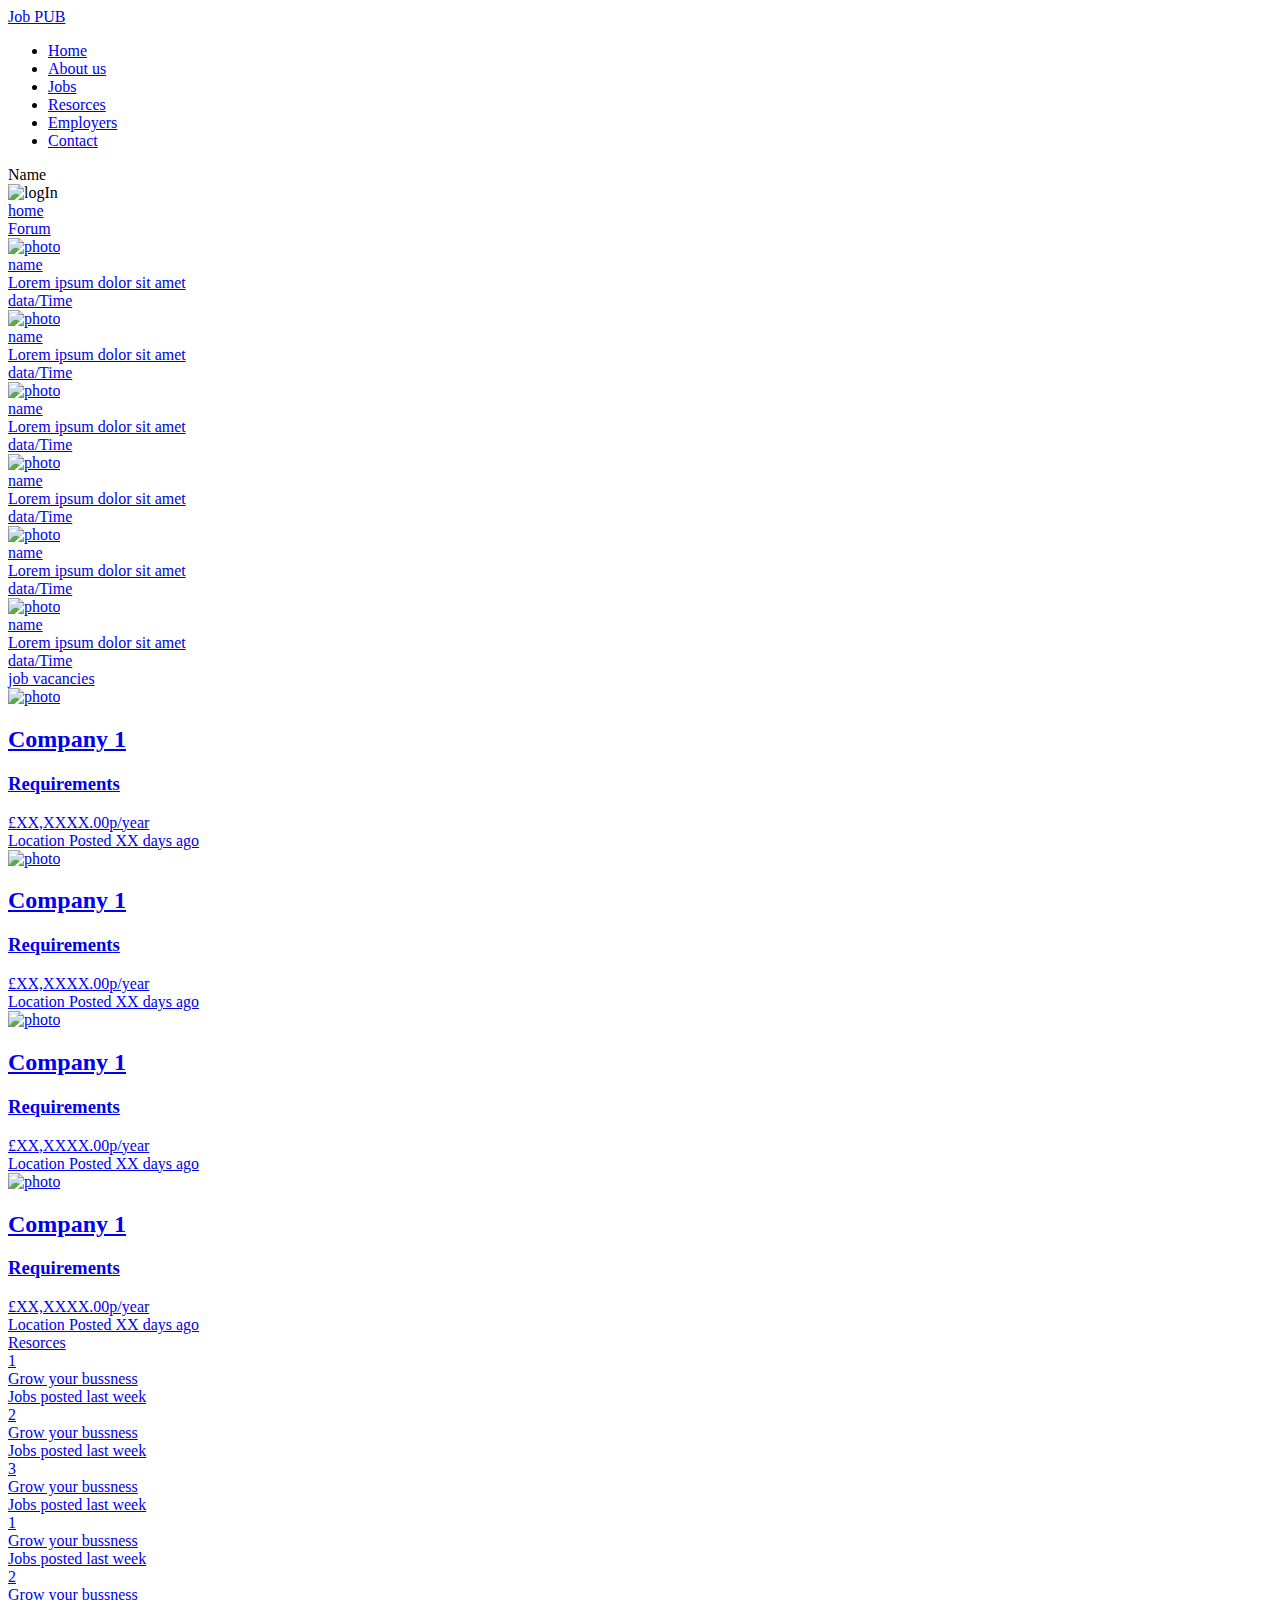
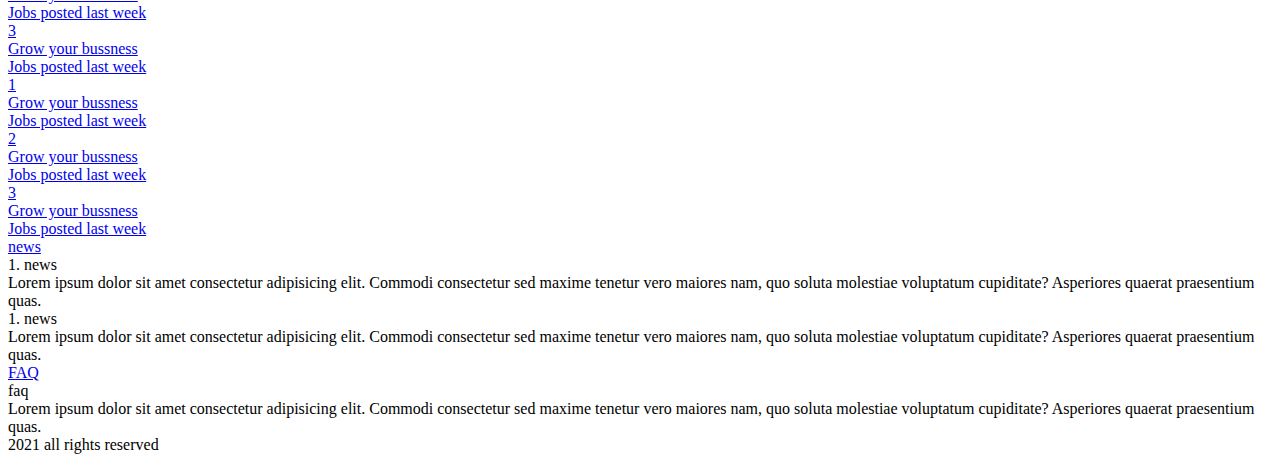
==== index.html @ c9547631 "index changed" ====
<!DOCTYPE html>
<html lang="ru">

<head>
	<title>Job PUB</title>
	<meta charset="UTF-8">
	<meta name="format-detection" content="telephone=no">
	<!-- <style>body{opacity: 0;}</style> -->
	<link rel="stylesheet" href="css/style.min.css?_v=20220115170000">
	<link rel="shortcut icon" href="img/main/navigation/icons/icon-09.svg">
	<!-- <meta name="robots" content="noindex, nofollow"> -->
	<meta name="viewport" content="width=device-width, initial-scale=1.0">
	<link href="https://fonts.googleapis.com/css?family=Roboto:300,300italic,regular,500,700,900&_v=20220115170000" rel="stylesheet" />
</head>

<body>
	<div class="wrapper">
		<header class="header">
			<div class="header__container">
				<div class="header__content">
					<a href="#" class="header__logo logo-header">
						<div class="logo-header__text">Job PUB</div>
					</a>
					<div class="icon-menu">
						<span></span>
					</div>
					<ul class="header__nav nav-header-links">
						<li class="nav-header-links__item"> <a href="index.html">Home</a> </li>
						<li class="nav-header-links__item"> <a href="#">About us</a> </li>
						<li class="nav-header-links__item"> <a href="job-vacances.html">Jobs</a> </li>
						<li class="nav-header-links__item"> <a href="resorces.html">Resorces</a> </li>
						<li class="nav-header-links__item"> <a href="employers.html">Employers</a> </li>
						<li class="nav-header-links__item"> <a href="#">Contact</a> </li>
					</ul>
					<a class="header__login login-header">
						<div class="login-header__label">Name</div>
						<div class="login-header__img"> <img src="img/header/icon/login.svg" alt="logIn"></div>
					</a>
				</div>
			</div>

		</header>
		<div class="linksNav">
			<div class="linksNav__container">
				<div class="header__link-view">
					<a href="index.html">home</a>
				</div>
			</div>
		</div>
		<main class="page">
			<div class="main">
				<div class="main__container">
					<div class="main__content content-main">

						<div class="content-main__body body-main-content">
							<div class="body-main-content__forum">
								<div class="body-forum">
									<div class="body-forum__header page-header">
										<a class="page-header__title" href="forum.html">Forum</a>
									</div>
									<div class="body-forum__content content-forum">
										<a href="#" class="content-forum__item">
											<div class="content-forum__img -ibg"><picture><source srcset="https://picsum.photos/200/300?random=5"type="image/webp"><img class="" src="https://picsum.photos/200/300?random=5" alt="photo"></picture>
											</div>
											<div class="content-forum__text text-forum-content">
												<div class="text-forum-content__title">name</div>
												<div class="text-forum-content__message">Lorem ipsum dolor sit amet </div>
												<div class="text-forum-content__date">data/Time</div>
											</div>
										</a>
										<a href="#" class="content-forum__item">
											<div class="content-forum__img -ibg"><picture><source srcset="https://picsum.photos/200/300?random=6"type="image/webp"><img class="" src="https://picsum.photos/200/300?random=6" alt="photo"></picture>
											</div>
											<div class="content-forum__text text-forum-content">
												<div class="text-forum-content__title">name</div>
												<div class="text-forum-content__message">Lorem ipsum dolor sit amet </div>
												<div class="text-forum-content__date">data/Time</div>
											</div>
										</a>
										<a href="#" class="content-forum__item">
											<div class="content-forum__img -ibg"><picture><source srcset="https://picsum.photos/200/300?random=7"type="image/webp"><img class="" src="https://picsum.photos/200/300?random=7" alt="photo"></picture>
											</div>
											<div class="content-forum__text text-forum-content">
												<div class="text-forum-content__title">name</div>
												<div class="text-forum-content__message">Lorem ipsum dolor sit amet </div>
												<div class="text-forum-content__date">data/Time</div>
											</div>
										</a>
										<a href="#" class="content-forum__item">
											<div class="content-forum__img -ibg"><picture><source srcset="https://picsum.photos/200/300?random=8"type="image/webp"><img class="" src="https://picsum.photos/200/300?random=8" alt="photo"></picture>
											</div>
											<div class="content-forum__text text-forum-content">
												<div class="text-forum-content__title">name</div>
												<div class="text-forum-content__message">Lorem ipsum dolor sit amet </div>
												<div class="text-forum-content__date">data/Time</div>
											</div>
										</a>
										<a href="#" class="content-forum__item">
											<div class="content-forum__img -ibg"><picture><source srcset="https://picsum.photos/200/300?random=9"type="image/webp"><img class="" src="https://picsum.photos/200/300?random=9" alt="photo"></picture>
											</div>
											<div class="content-forum__text text-forum-content">
												<div class="text-forum-content__title">name</div>
												<div class="text-forum-content__message">Lorem ipsum dolor sit amet </div>
												<div class="text-forum-content__date">data/Time</div>
											</div>
										</a>
										<a href="#" class="content-forum__item">
											<div class="content-forum__img -ibg"><picture><source srcset="https://picsum.photos/200/300?random=10"type="image/webp"><img class="" src="https://picsum.photos/200/300?random=10" alt="photo"></picture>
											</div>
											<div class="content-forum__text text-forum-content">
												<div class="text-forum-content__title">name</div>
												<div class="text-forum-content__message">Lorem ipsum dolor sit amet </div>
												<div class="text-forum-content__date">data/Time</div>
											</div>
										</a>
									</div>
								</div>
							</div>
							<div class="body-main-content__job-vacancies">
								<div class="body-vacancies__header page-header">
									<a class="page-header__title" href="job-vacances.html">job vacancies</a>
								</div>
								<div class="body-vacancies__body">
									<a href="#" class="vacancies-item">
										<div class="vacancies-item__content">
											<div class="vacancies-item__img -ibg ">
												<picture><source srcset="https://picsum.photos/200/300?random=3"type="image/webp"><img src="https://picsum.photos/200/300?random=3" alt="photo"></picture>
											</div>
											<div class="vacancies-item__text text-vacancies">
												<h2 class="text-vacancies__title">Company 1</h2>
												<h3 class="text-vacancies__subtitle">Requirements</h3>
												<div class="text-vacancies__sallary sallary-item"><span class="sallary-item__currency">£</span><span class="sallary-item__value">XX,XXXX.00</span><span class="sallary-item__term">p/year</span></div>
												<div class="text-vacancies__statistic statistic-item"><span class="statistic-item__location">Location</span> <span class="statistic-item__dateOfPosted">Posted XX days ago</span>
												</div>
											</div>
										</div>
									</a>
									<a href="#" class="vacancies-item">
										<div class="vacancies-item__content">
											<div class="vacancies-item__img -ibg">
												<picture><source srcset="https://picsum.photos/200/300?random=4"type="image/webp"><img src="https://picsum.photos/200/300?random=4" alt="photo"></picture>
											</div>
											<div class="vacancies-item__text text-vacancies">
												<h2 class="text-vacancies__title">Company 1</h2>
												<h3 class="text-vacancies__subtitle">Requirements</h3>
												<div class="text-vacancies__sallary sallary-item"><span class="sallary-item__currency">£</span><span class="sallary-item__value">XX,XXXX.00</span><span class="sallary-item__term">p/year</span></div>
												<div class="text-vacancies__statistic statistic-item"><span class="statistic-item__location">Location</span> <span class="statistic-item__dateOfPosted">Posted XX days ago</span></div>
											</div>
										</div>
									</a>
									<a href="#" class="vacancies-item">
										<div class="vacancies-item__content">
											<div class="vacancies-item__img -ibg">
												<picture><source srcset="https://picsum.photos/200/300?random=2"type="image/webp"><img src="https://picsum.photos/200/300?random=2" alt="photo"></picture>
											</div>
											<div class="vacancies-item__text text-vacancies">
												<h2 class="text-vacancies__title">Company 1</h2>
												<h3 class="text-vacancies__subtitle">Requirements</h3>
												<div class="text-vacancies__sallary sallary-item"><span class="sallary-item__currency">£</span><span class="sallary-item__value">XX,XXXX.00</span><span class="sallary-item__term">p/year</span></div>
												<div class="text-vacancies__statistic statistic-item"><span class="statistic-item__location">Location</span> <span class="statistic-item__dateOfPosted">Posted XX days ago</span></div>
											</div>
										</div>
									</a>
									<a href="#" class="vacancies-item">
										<div class="vacancies-item__content">
											<div class="vacancies-item__img -ibg">
												<picture><source srcset="https://picsum.photos/200/300?random=1"type="image/webp"><img src="https://picsum.photos/200/300?random=1" alt="photo"></picture>
											</div>
											<div class="vacancies-item__text text-vacancies">
												<h2 class="text-vacancies__title">Company 1</h2>
												<h3 class="text-vacancies__subtitle">Requirements</h3>
												<div class="text-vacancies__sallary sallary-item"><span class="sallary-item__currency">£</span><span class="sallary-item__value">XX,XXXX.00</span><span class="sallary-item__term">p/year</span></div>
												<div class="text-vacancies__statistic statistic-item"><span class="statistic-item__location">Location</span> <span class="statistic-item__dateOfPosted">Posted XX days ago</span></div>
											</div>
										</div>
									</a>
								</div>
							</div>
							<div class="body-main-content__resorces body-resorces">
								<div class="body-resorces__header page-header">
									<a class="page-header__title" href="resorces.html">Resorces</a>
								</div>
								<div class="body-resorces__items">
									<div class="body-resorces__item">
										<a href="#" class="item-resorces">
											<div class="item-resorces__top">1</div>
											<div class="item-resorces__middle">Grow your bussness</div>
											<div class="item-resorces__bottom">Jobs posted last week</div>
										</a>
									</div>
									<div class="body-resorces__item">
										<a href="#" class="item-resorces">
											<div class="item-resorces__top">2</div>
											<div class="item-resorces__middle">Grow your bussness</div>
											<div class="item-resorces__bottom">Jobs posted last week</div>
										</a>
									</div>
									<div class="body-resorces__item">
										<a href="#" class="item-resorces">
											<div class="item-resorces__top">3</div>
											<div class="item-resorces__middle">Grow your bussness</div>
											<div class="item-resorces__bottom">Jobs posted last week</div>
										</a>
									</div>
									<div class="body-resorces__item">
										<a href="#" class="item-resorces">
											<div class="item-resorces__top">1</div>
											<div class="item-resorces__middle">Grow your bussness</div>
											<div class="item-resorces__bottom">Jobs posted last week</div>
										</a>
									</div>
									<div class="body-resorces__item">
										<a href="#" class="item-resorces">
											<div class="item-resorces__top">2</div>
											<div class="item-resorces__middle">Grow your bussness</div>
											<div class="item-resorces__bottom">Jobs posted last week</div>
										</a>
									</div>
									<div class="body-resorces__item">
										<a href="#" class="item-resorces">
											<div class="item-resorces__top">3</div>
											<div class="item-resorces__middle">Grow your bussness</div>
											<div class="item-resorces__bottom">Jobs posted last week</div>
										</a>
									</div>
									<div class="body-resorces__item">
										<a href="#" class="item-resorces">
											<div class="item-resorces__top">1</div>
											<div class="item-resorces__middle">Grow your bussness</div>
											<div class="item-resorces__bottom">Jobs posted last week</div>
										</a>
									</div>
									<div class="body-resorces__item">
										<a href="#" class="item-resorces">
											<div class="item-resorces__top">2</div>
											<div class="item-resorces__middle">Grow your bussness</div>
											<div class="item-resorces__bottom">Jobs posted last week</div>
										</a>
									</div>
									<div class="body-resorces__item">
										<a href="#" class="item-resorces">
											<div class="item-resorces__top">3</div>
											<div class="item-resorces__middle">Grow your bussness</div>
											<div class="item-resorces__bottom">Jobs posted last week</div>
										</a>
									</div>
								</div>
							</div>
							<div class="body-main-content__news">
								<div class="news-body">
									<div class="news-body__header page-header">
										<a class="page-header__title" href="news.html">news</a>
									</div>
									<div class="news-body__items items-news">
										<div class="items-news__item item-news">
											<div class="item-news__title">1. news</div>
											<div class="item-news__text">Lorem ipsum dolor sit amet consectetur adipisicing elit. Commodi consectetur sed maxime tenetur vero maiores nam, quo soluta molestiae voluptatum cupiditate? Asperiores quaerat praesentium quas.</div>
										</div>
										<div class="items-news__item item-news">
											<div class="item-news__title">1. news</div>
											<div class="item-news__text">Lorem ipsum dolor sit amet consectetur adipisicing elit. Commodi consectetur sed maxime tenetur vero maiores nam, quo soluta molestiae voluptatum cupiditate? Asperiores quaerat praesentium quas.</div>
										</div>
									</div>
								</div>
							</div>
							<div class="body-main-content__faq">
								<div class="faq-body">
									<div class="faq-body__header page-header">
										<a class="faq-body__title page-header__title" href="faq.html">FAQ</a>
									</div>
									<div class="faq-body__items items-faq">
										<div class="items-faq__item item-faq">
											<div class="item-faq__title">faq</div>
											<div class="item-faq__text">Lorem ipsum dolor sit amet consectetur adipisicing elit. Commodi consectetur sed maxime tenetur vero maiores nam, quo soluta molestiae voluptatum cupiditate? Asperiores quaerat praesentium quas.</div>
										</div>
									</div>
								</div>
							</div>
						</div>
					</div>
				</div>
			</div>


		</main>
		<footer class="footer">
			<div class="footer__text">2021 all rights reserved</div>
			<div class="footer__container">
			</div>
		</footer>
	</div>
	<!-- 
<div id="popup" aria-hidden="true" class="popup">
	<div class="popup__wrapper">
		<div class="popup__content">
			<button data-close type="button" class="popup__close">Закрыть</button>
			<div class="popup__text">
			</div>
		</div>
	</div>
</div>
 -->

	<script src="js/app.min.js?_v=20220115170000"></script>
</body>

</html>
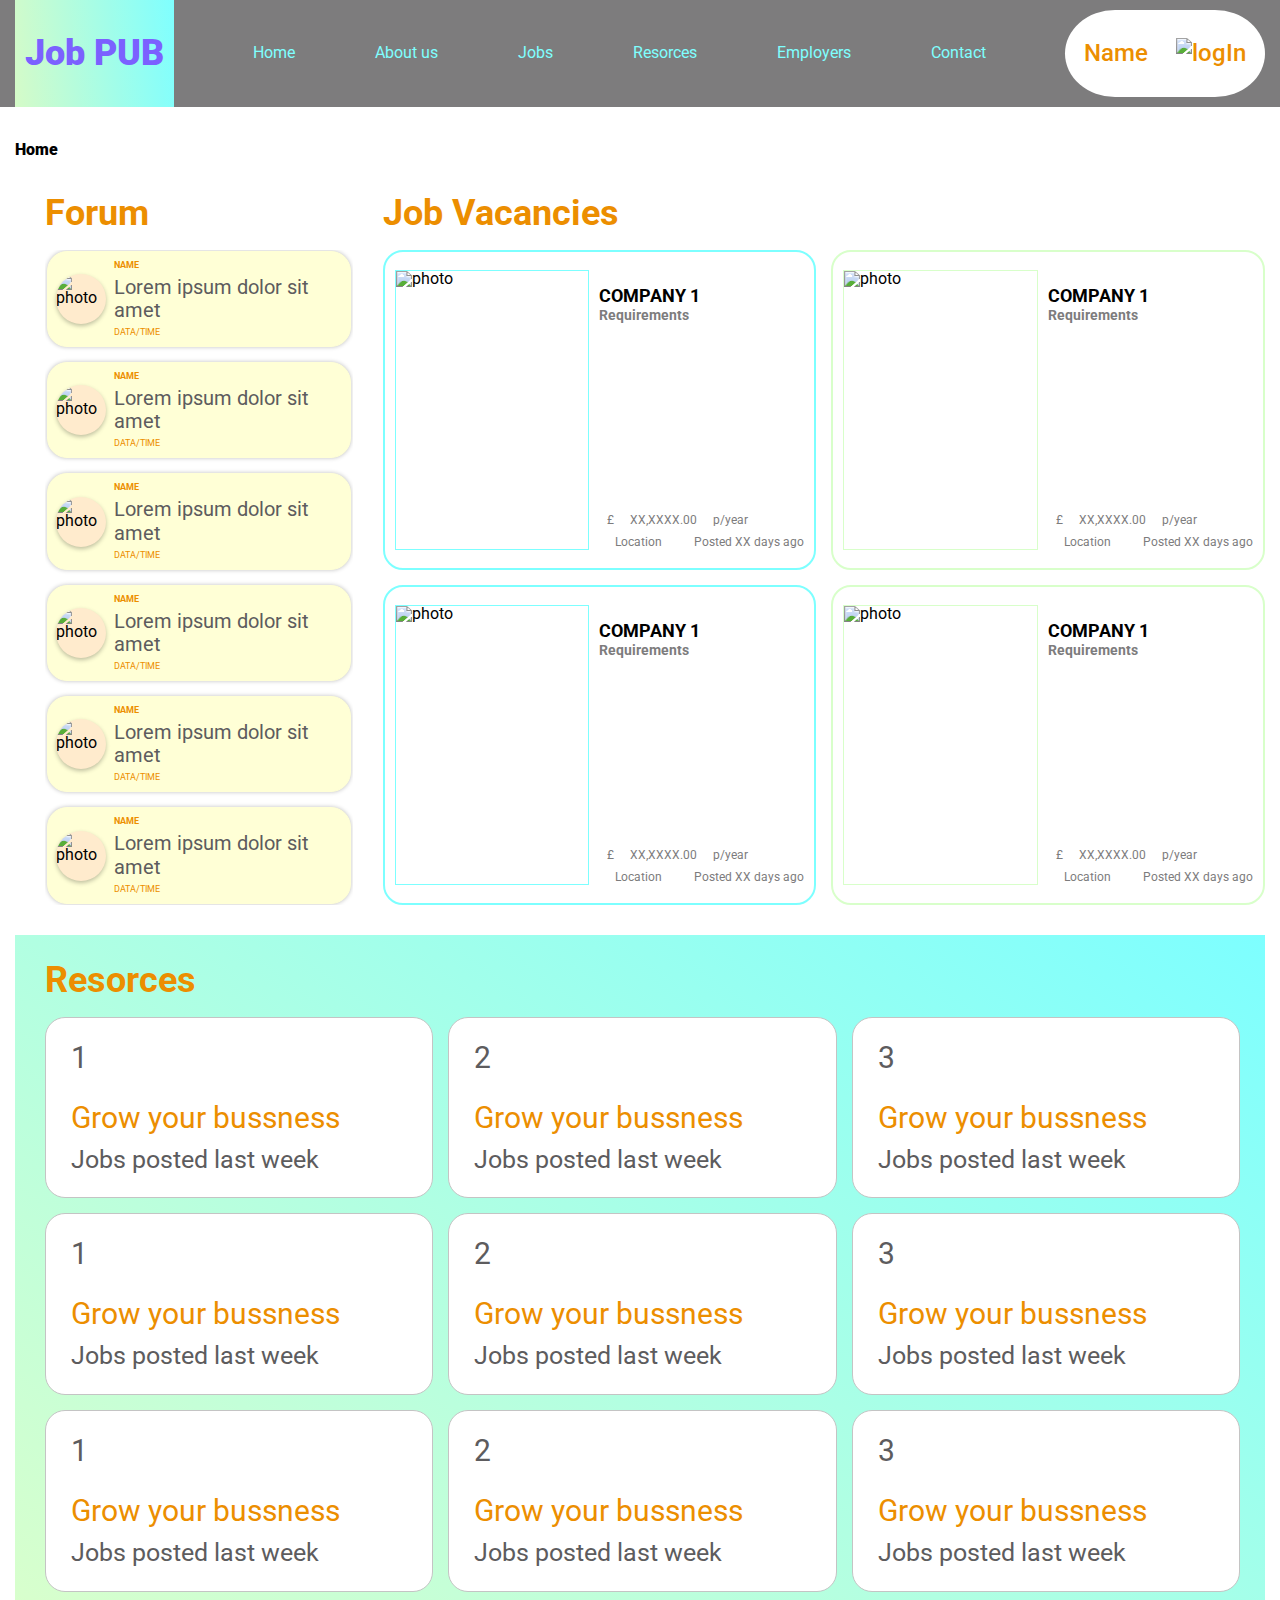
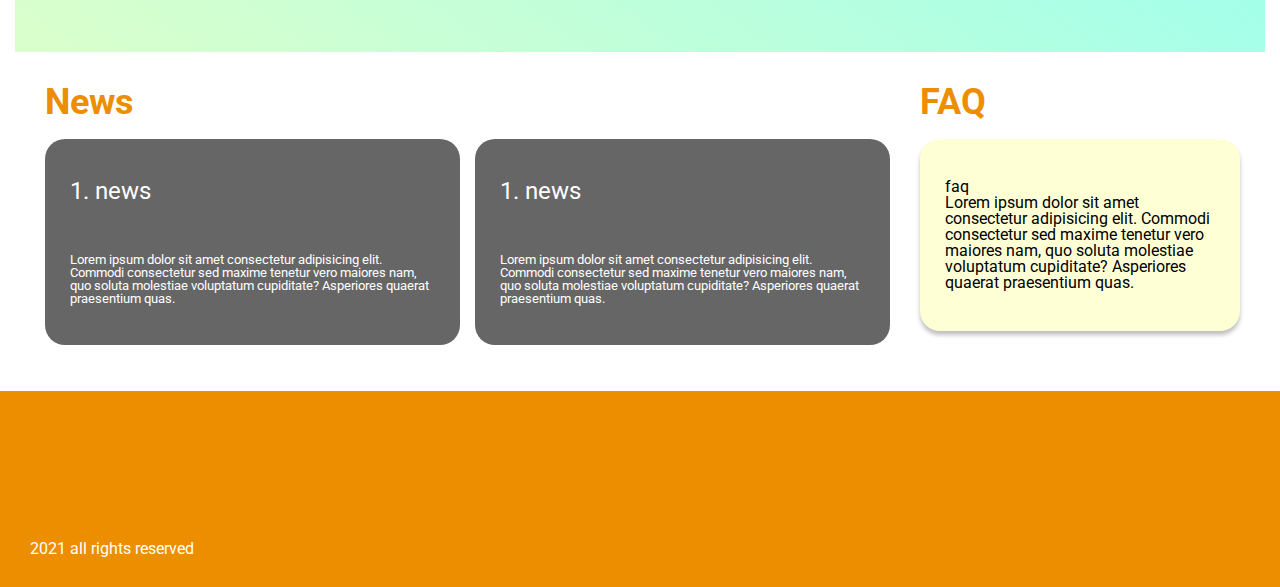
==== commit 3efa3e7b: "update header" ====
--- a/index.html
+++ b/index.html
@@ -6,33 +6,34 @@
 	<meta charset="UTF-8">
 	<meta name="format-detection" content="telephone=no">
 	<!-- <style>body{opacity: 0;}</style> -->
-	<link rel="stylesheet" href="css/style.min.css?_v=20220115170000">
+	<link rel="stylesheet" href="css/style.min.css?_v=20220121092148">
 	<link rel="shortcut icon" href="img/main/navigation/icons/icon-09.svg">
 	<!-- <meta name="robots" content="noindex, nofollow"> -->
 	<meta name="viewport" content="width=device-width, initial-scale=1.0">
-	<link href="https://fonts.googleapis.com/css?family=Roboto:300,300italic,regular,500,700,900&_v=20220115170000" rel="stylesheet" />
+	<link href="https://fonts.googleapis.com/css?family=Roboto:300,300italic,regular,500,700,900&_v=20220121092148" rel="stylesheet" />
 </head>
 
 <body>
 	<div class="wrapper">
 		<header class="header">
 			<div class="header__container">
-				<div class="header__content">
-					<a href="#" class="header__logo logo-header">
+				<div class="header__content menu">
+					<a href="index.html" class="header__logo logo-header">
 						<div class="logo-header__text">Job PUB</div>
 					</a>
-					<div class="icon-menu">
-						<span></span>
-					</div>
-					<ul class="header__nav nav-header-links">
-						<li class="nav-header-links__item"> <a href="index.html">Home</a> </li>
-						<li class="nav-header-links__item"> <a href="#">About us</a> </li>
-						<li class="nav-header-links__item"> <a href="job-vacances.html">Jobs</a> </li>
-						<li class="nav-header-links__item"> <a href="resorces.html">Resorces</a> </li>
-						<li class="nav-header-links__item"> <a href="employers.html">Employers</a> </li>
-						<li class="nav-header-links__item"> <a href="#">Contact</a> </li>
-					</ul>
-					<a class="header__login login-header">
+					<button type="button" class="menu__icon icon-menu"> <span></span> </button>
+					<nav class="header__nav">
+
+						<ul class="nav-header-links">
+							<li class="nav-header-links__item"> <a href="index.html">Home</a> </li>
+							<li class="nav-header-links__item"> <a href="#">About us</a> </li>
+							<li class="nav-header-links__item"> <a href="job-vacances.html">Jobs</a> </li>
+							<li class="nav-header-links__item"> <a href="resorces.html">Resorces</a> </li>
+							<li class="nav-header-links__item"> <a href="employers.html">Employers</a> </li>
+							<li class="nav-header-links__item"> <a href="#">Contact</a> </li>
+						</ul>
+					</nav>
+					<a href="signin.html" class="header__login login-header">
 						<div class="login-header__label">Name</div>
 						<div class="login-header__img"> <img src="img/header/icon/login.svg" alt="logIn"></div>
 					</a>
@@ -301,7 +302,7 @@
 </div>
  -->
 
-	<script src="js/app.min.js?_v=20220115170000"></script>
+	<script src="js/app.min.js?_v=20220121092148"></script>
 </body>
 
 </html>--- a/css/style.min.css
+++ b/css/style.min.css
@@ -0,0 +1 @@
+@charset "UTF-8";*{padding:0;margin:0;border:0}*,:after,:before{-webkit-box-sizing:border-box;box-sizing:border-box}body,html{height:100%;min-width:320px}body{color:#000;line-height:1;font-family:"";font-size:1rem;-ms-text-size-adjust:100%;-moz-text-size-adjust:100%;-webkit-text-size-adjust:100%;-webkit-font-smoothing:antialiased;-moz-osx-font-smoothing:grayscale}button,input,textarea{font-family:"";font-size:inherit}button{cursor:pointer;color:inherit;background-color:inherit}a{color:inherit}a:link,a:visited{text-decoration:none}a:hover{text-decoration:none}ul li{list-style:none}img{vertical-align:top}h1,h2,h3,h4,h5,h6{font-weight:inherit;font-size:inherit}.lock body{overflow:hidden;-ms-touch-action:none;touch-action:none}.wrapper{min-height:100%;display:-webkit-box;display:-ms-flexbox;display:flex;-webkit-box-orient:vertical;-webkit-box-direction:normal;-ms-flex-direction:column;flex-direction:column;overflow:hidden}.wrapper>main{-webkit-box-flex:1;-ms-flex:1 1 auto;flex:1 1 auto}.wrapper>*{min-width:0}[class*=__container]{max-width:91.875rem;-webkit-box-sizing:content-box;box-sizing:content-box;margin:0 auto;padding:0 .9375rem}[class*=-ibg]{position:relative}[class*=-ibg] img{position:absolute;width:100%;height:100%;top:0;left:0;-o-object-fit:cover;object-fit:cover}[class*=-ibg_contain] img{-o-object-fit:contain;object-fit:contain}.wrapper{font-family:Roboto}.page-header{margin-bottom:15px}.page-header__title{color:#ec8e00;font-size:2.25rem;line-height:116%;font-weight:700;text-transform:capitalize}.header{background-color:#7d7c7d}.header__content{display:-webkit-box;display:-ms-flexbox;display:flex;-webkit-box-pack:justify;-ms-flex-pack:justify;justify-content:space-between;gap:10px}.header__logo{position:relative;z-index:4}.header__nav{-webkit-box-flex:1;-ms-flex-positive:1;flex-grow:1;margin:0 4rem;display:-ms-grid;display:grid}.header__link-view{background-color:#fff}.logo-header{display:-ms-grid;display:grid;-webkit-box-align:center;-ms-flex-align:center;align-items:center;background:-o-linear-gradient(186.72deg,#7fffff 0,rgba(216,255,202,.97) 100%);background:linear-gradient(263.28deg,#7fffff 0,rgba(216,255,202,.97) 100%)}.logo-header__text{font-weight:900;font-size:4.25rem;line-height:117%;padding:0 10px;color:#7b61ff;text-align:center}.nav-header-links{color:#7fffff;font-size:1.5rem;display:-webkit-box;display:-ms-flexbox;display:flex;gap:10px;-webkit-box-pack:justify;-ms-flex-pack:justify;justify-content:space-between;-webkit-box-align:center;-ms-flex-align:center;align-items:center}.nav-header-links__item{display:-ms-grid;display:grid;padding:5px}.login-header{display:-webkit-box;display:-ms-flexbox;display:flex;background-color:#fff;-webkit-box-align:center;-ms-flex-align:center;align-items:center;font-weight:500;font-size:1.5rem;line-height:1.875rem;color:#ec8e00;margin:10px 0;padding:5px;-ms-flex-preferred-size:200px;flex-basis:200px;-ms-flex-pack:distribute;justify-content:space-around;border-radius:25% 25% 25% 25%/50% 50% 50% 50%;position:relative;z-index:4}.icon-menu{display:none}.footer{padding:150px 30px 30px 30px;background-color:#ec8e00}.footer__text{color:#fff}.linksNav{padding:35px 0;text-transform:capitalize;color:#7d7c7d;font-weight:600}.header__link-view :last-child{color:#000;font-weight:900}.header__link-view :hover{color:#000}.content-main{display:-webkit-box;display:-ms-flexbox;display:flex}.content-main__navigation{max-width:244px;width:100%}.content-main__body{-webkit-box-flex:1;-ms-flex:1 1 auto;flex:1 1 auto;display:-webkit-box;display:-ms-flexbox;display:flex;-ms-flex-wrap:wrap;flex-wrap:wrap}.content-main__body>*{-webkit-box-flex:1;-ms-flex:1 1 50%;flex:1 1 50%}.navigation-main{background:rgba(216,255,202,.97);-webkit-box-flex:0;-ms-flex:0 0 244px;flex:0 0 244px}.navigation-main__item{display:block;margin-bottom:10px}.navigation-main__link{background:#ffffd6;max-width:200px;-webkit-transition:all .3s;-o-transition:all .3s;transition:all .3s;display:-webkit-box;display:-ms-flexbox;display:flex;-webkit-box-align:center;-ms-flex-align:center;align-items:center;gap:10px;-webkit-box-shadow:4px 0 4px 0 rgba(0,0,0,.25);box-shadow:4px 0 4px 0 rgba(0,0,0,.25)}.navigation-main__link:hover{-webkit-box-shadow:0 0 1px 1px #7fff;box-shadow:0 0 1px 1px #7fff;max-width:100%;font-weight:900;letter-spacing:.08rem;-webkit-transition:all .3s;-o-transition:all .3s;transition:all .3s;background:#f5f5ac;-webkit-box-shadow:0 4px 4px 0 rgba(0,0,0,.25);box-shadow:0 4px 4px 0 rgba(0,0,0,.25)}.navigation-main__img{padding:5px;width:40px;height:40px}.navigation-main__img img{width:30px;height:30px}.body-main-content__forum{-webkit-box-flex:1;-ms-flex:1 0 300px;flex:1 0 300px;min-width:200px;padding:0 0 30px 30px}.content-forum{display:-webkit-box;display:-ms-flexbox;display:flex;-webkit-box-orient:vertical;-webkit-box-direction:normal;-ms-flex-direction:column;flex-direction:column;row-gap:15px;padding:1px;overflow-y:auto}.content-forum::-webkit-scrollbar{display:none}.content-forum__item{display:-webkit-box;display:-ms-flexbox;display:flex;-webkit-box-align:center;-ms-flex-align:center;align-items:center;background:#ffffd6;border-radius:20px;margin:0 1px;border:1px solid #ffffd6;-webkit-box-shadow:0 0 4px 0 rgba(0,0,0,.25);box-shadow:0 0 4px 0 rgba(0,0,0,.25);padding:8px;gap:8px;-webkit-transition:all ease .3s;-o-transition:all ease .3s;transition:all ease .3s}.content-forum__item:hover{background:#f5f5ac;-webkit-transition:all ease .3s;-o-transition:all ease .3s;transition:all ease .3s}.content-forum__img{-webkit-box-flex:0;-ms-flex:0 0 50px;flex:0 0 50px;background-color:#ffebcd;border-radius:50%;overflow:hidden;height:50px;-webkit-box-shadow:0 2px 4px 0 rgba(0,0,0,.25);box-shadow:0 2px 4px 0 rgba(0,0,0,.25)}.text-forum-content__title{font-size:.562rem;line-height:122%;font-weight:700;text-transform:uppercase;color:#ec8e00;margin-bottom:5px}.text-forum-content__message{font-size:1.25rem;line-height:116%;color:#5d5c5e;margin-bottom:5px}.text-forum-content__date{font-size:.562rem;line-height:122%;text-transform:uppercase;color:#ec8e00}._padding15{padding-bottom:15px}.body-form{padding:0}.forum-form{display:-ms-grid;display:grid;-ms-grid-columns:(1fr)[6];grid-template-columns:repeat(6,1fr);background:-o-linear-gradient(233.94deg,#7dffff 0,rgba(216,255,202,.97) 98.36%);background:linear-gradient(216.06deg,#7dffff 0,rgba(216,255,202,.97) 98.36%);padding:30px 15px;gap:10px;border-radius:20px}.forum-form__textarea{-ms-grid-column-span:6;grid-column:span 6;padding:5px 10px;border-radius:20px;resize:none}.forum-form__name{-ms-grid-column-span:3;grid-column:span 3;padding:5px 10px;border-radius:20px}.forum-form__surname{-ms-grid-column-span:3;grid-column:span 3;padding:5px 10px;border-radius:20px}.forum-form__button{-ms-grid-column-span:6;grid-column:span 6;padding:5px 10px;text-transform:uppercase;border-radius:20px;background-color:#ffffd6;border:1px solid rgba(202,225,193,.97);-webkit-box-shadow:0 1px 2px 2px rgba(216,255,202,.97);box-shadow:0 1px 2px 2px rgba(216,255,202,.97);border-radius:20px;-webkit-transition:.5s;-o-transition:.5s;transition:.5s}.forum-form__button:hover{background-color:#ec8e00;-webkit-box-shadow:0 0 0 0 rgba(216,255,202,.97);box-shadow:0 0 0 0 rgba(216,255,202,.97);-webkit-transition:.5s;-o-transition:.5s;transition:.5s}.body-main-content__job-vacancies{display:-webkit-box;display:-ms-flexbox;display:flex;-webkit-box-orient:vertical;-webkit-box-direction:normal;-ms-flex-direction:column;flex-direction:column;-webkit-box-flex:1;-ms-flex:1 1 70%;flex:1 1 70%;padding:0 0 30px 30px}.body-vacancies__body{display:-webkit-box;display:-ms-flexbox;display:flex;-ms-flex-wrap:wrap;flex-wrap:wrap;gap:15px;-webkit-box-flex:1;-ms-flex-positive:1;flex-grow:1}.vacancies-item{-webkit-box-flex:1;-ms-flex:1 1 49%;flex:1 1 49%;border-radius:20px;display:-webkit-box;display:-ms-flexbox;display:flex;-webkit-box-orient:vertical;-webkit-box-direction:normal;-ms-flex-direction:column;flex-direction:column;-webkit-box-pack:center;-ms-flex-pack:center;justify-content:center;-webkit-transition:all ease .3s;-o-transition:all ease .3s;transition:all ease .3s}.vacancies-item:nth-child(odd){border:2px solid #7dffff}.vacancies-item:nth-child(odd):hover{background:#d8ffca;-webkit-transition:all ease .3s;-o-transition:all ease .3s;transition:all ease .3s;-webkit-box-shadow:1px 1px 1px 1px #7dffff;box-shadow:1px 1px 1px 1px #7dffff}.vacancies-item:nth-child(odd) img{border:1px solid #7dffff}.vacancies-item:nth-child(even){border:2px solid #d8ffca}.vacancies-item:nth-child(even):hover{background:#7dffff;-webkit-box-shadow:1px 1px 1px 1px #d8ffca;box-shadow:1px 1px 1px 1px #d8ffca;-webkit-transition:all ease .3s;-o-transition:all ease .3s;transition:all ease .3s}.vacancies-item:nth-child(even) img{border:1px solid #d8ffca}.vacancies-item__content{-webkit-box-flex:1;-ms-flex-positive:1;flex-grow:1;display:-webkit-box;display:-ms-flexbox;display:flex;-webkit-box-align:center;-ms-flex-align:center;align-items:center;gap:10px;padding:18px 10px}.vacancies-item__img{-ms-flex-item-align:stretch;-ms-grid-row-align:stretch;align-self:stretch;-webkit-box-flex:1;-ms-flex:1 1 20%;flex:1 1 20%}.text-vacancies{color:#7d7c7d;display:-webkit-box;display:-ms-flexbox;display:flex;-webkit-box-orient:vertical;-webkit-box-direction:normal;-ms-flex-direction:column;flex-direction:column;height:100%}.text-vacancies__title{color:#000;font-size:1.125rem;line-height:116%;margin-top:1rem;text-transform:uppercase;font-weight:700}.text-vacancies__subtitle{-webkit-box-flex:1;-ms-flex-positive:1;flex-grow:1;font-size:.875rem;line-height:116%;margin-bottom:1rem;font-weight:700}.text-vacancies__sallary{font-size:.75rem;line-height:116%;margin-bottom:.5rem}.sallary-item{display:-webkit-box;display:-ms-flexbox;display:flex;gap:1rem}.sallary-item__currency{display:-webkit-box;display:-ms-flexbox;display:flex;gap:.5rem}.sallary-item__currency::before{content:url(../img/main/job_vacancies/3.jpg)}.statistic-item{display:-webkit-box;display:-ms-flexbox;display:flex;gap:1rem;font-size:.75rem;line-height:116%}.statistic-item__location{display:-webkit-box;display:-ms-flexbox;display:flex;gap:1rem}.statistic-item__location::before{content:url(../img/main/job_vacancies/2.svg)}.statistic-item__dateOfPosted{display:-webkit-box;display:-ms-flexbox;display:flex;gap:1rem}.statistic-item__dateOfPosted::before{content:url(../img/main/job_vacancies/1.svg)}.body-main-content__resorces{padding:0 0 30px 30px}.body-resorces{-webkit-box-flex:1;-ms-flex:1 1 100%;flex:1 1 100%;padding:25px 25px 60px 30px;background:-o-linear-gradient(233.94deg,#7dffff 0,rgba(216,255,202,.97) 98.36%);background:linear-gradient(216.06deg,#7dffff 0,rgba(216,255,202,.97) 98.36%)}.body-resorces__items{display:-webkit-box;display:-ms-flexbox;display:flex;gap:15px;-ms-flex-wrap:wrap;flex-wrap:wrap}.body-resorces__item{-webkit-box-flex:1;-ms-flex:1 1 30%;flex:1 1 30%;color:#5d5c5e;background-color:#fff;border-radius:20px;border:1px solid #c4c4c4;padding:25px;-webkit-transition:all ease .3s;-o-transition:all ease .3s;transition:all ease .3s}.body-resorces__item:hover{background:-o-linear-gradient(233.94deg,#7dffff 0,rgba(216,255,202,.97) 98.36%);background:linear-gradient(216.06deg,#7dffff 0,rgba(216,255,202,.97) 98.36%);-webkit-transition:all ease .3s;-o-transition:all ease .3s;transition:all ease .3s;-webkit-box-shadow:1px 1px 1px 1px #c4c4c4;box-shadow:1px 1px 1px 1px #c4c4c4}.item-resorces{font-size:1.875rem}.item-resorces__top{margin-bottom:30px}.item-resorces__middle{margin-bottom:15px;color:#ec8e00}.item-resorces__bottom{font-size:1.56rem}.body-main-content__news{-webkit-box-flex:1;-ms-flex:1 1 70%;flex:1 1 70%;padding:30px 0 30px 30px}.items-news{display:-webkit-box;display:-ms-flexbox;display:flex;gap:15px;color:#fff;-ms-flex-wrap:wrap;flex-wrap:wrap}.items-news__item{-webkit-box-flex:1;-ms-flex:1;flex:1;border-radius:20px;background-color:rgba(0,0,0,.6);padding:40px 25px;-webkit-transition:all ease .3s;-o-transition:all ease .3s;transition:all ease .3s;min-width:200px}.items-news__item:hover{background:-o-linear-gradient(233.94deg,#7dffff 0,rgba(216,255,202,.97) 98.36%);background:linear-gradient(216.06deg,#7dffff 0,rgba(216,255,202,.97) 98.36%);-webkit-transition:all ease .3s;-o-transition:all ease .3s;transition:all ease .3s;-webkit-box-shadow:1px 1px 1px 1px #c4c4c4;box-shadow:1px 1px 1px 1px #c4c4c4;color:#000}.item-news__title{font-size:1.5rem;margin-bottom:50px}.item-news__text{font-size:.8125rem}.body-main-content__faq{-webkit-box-flex:1;-ms-flex:1 1 30%;flex:1 1 30%}.faq-body{padding:30px 25px 60px 30px}.faq-body__title{text-transform:uppercase}.items-faq__item{background:#ffffd6;padding:40px 25px;-webkit-transition:all ease .3s;-o-transition:all ease .3s;transition:all ease .3s;border-radius:20px;-webkit-box-shadow:0 4px 4px 0 rgba(0,0,0,.25);box-shadow:0 4px 4px 0 rgba(0,0,0,.25)}.items-faq__item:hover{background:#f7f77e;-webkit-transition:all ease .3s;-o-transition:all ease .3s;transition:all ease .3s;-webkit-box-shadow:1px 1px 1px 1px #c4c4c4;box-shadow:1px 1px 1px 1px #c4c4c4}@media (min-width:93.75em){.header__content{min-height:7.5rem}}@media (max-width:20em){.header__content{min-height:3.125rem}}@media (max-width:93.75em){.logo-header__text{font-size:2.25rem}.nav-header-links{font-size:1rem}}@media (max-width:61.99875em){.header{position:fixed;width:100%;z-index:100}.header__nav{position:fixed;width:100%;height:100%;top:-100%;margin:0 0 0 -15px;background-color:#7d7c7d;z-index:4}.menu-open .header__nav{top:0}.logo-header{font-size:2.25rem;z-index:5}.nav-header-links{-webkit-box-orient:vertical;-webkit-box-direction:normal;-ms-flex-direction:column;flex-direction:column;background-color:#7d7c7d;text-align:center;justify-items:center;height:100%;-webkit-box-pack:center;-ms-flex-pack:center;justify-content:center;row-gap:50px;font-size:2rem}.icon-menu{display:block;position:relative;width:100px;height:50px;-ms-flex-item-align:center;-ms-grid-row-align:center;align-self:center;cursor:pointer;z-index:10}.icon-menu span,.icon-menu::after,.icon-menu::before{content:"";-webkit-transition:all .3s ease 0s;-o-transition:all .3s ease 0s;transition:all .3s ease 0s;left:0;position:absolute;width:100%;height:5px;background-color:#7fffff}.icon-menu::before{top:0}.icon-menu::after{bottom:0}.icon-menu span{top:calc(50% - 1px)}.menu-open .icon-menu span{-webkit-transform:scale(0);-ms-transform:scale(0);transform:scale(0)}.menu-open .icon-menu::before{-webkit-transform:rotate(-45deg);-ms-transform:rotate(-45deg);transform:rotate(-45deg);top:calc(50% - 1px)}.menu-open .icon-menu::after{-webkit-transform:rotate(45deg);-ms-transform:rotate(45deg);transform:rotate(45deg);bottom:calc(50% - 1px)}.linksNav{margin-top:108px}}@media (min-width:20em) and (max-width:93.75em){.header__content{min-height:clamp(3.125rem ,1.938559322rem + 5.9322033898vw ,7.5rem)}}